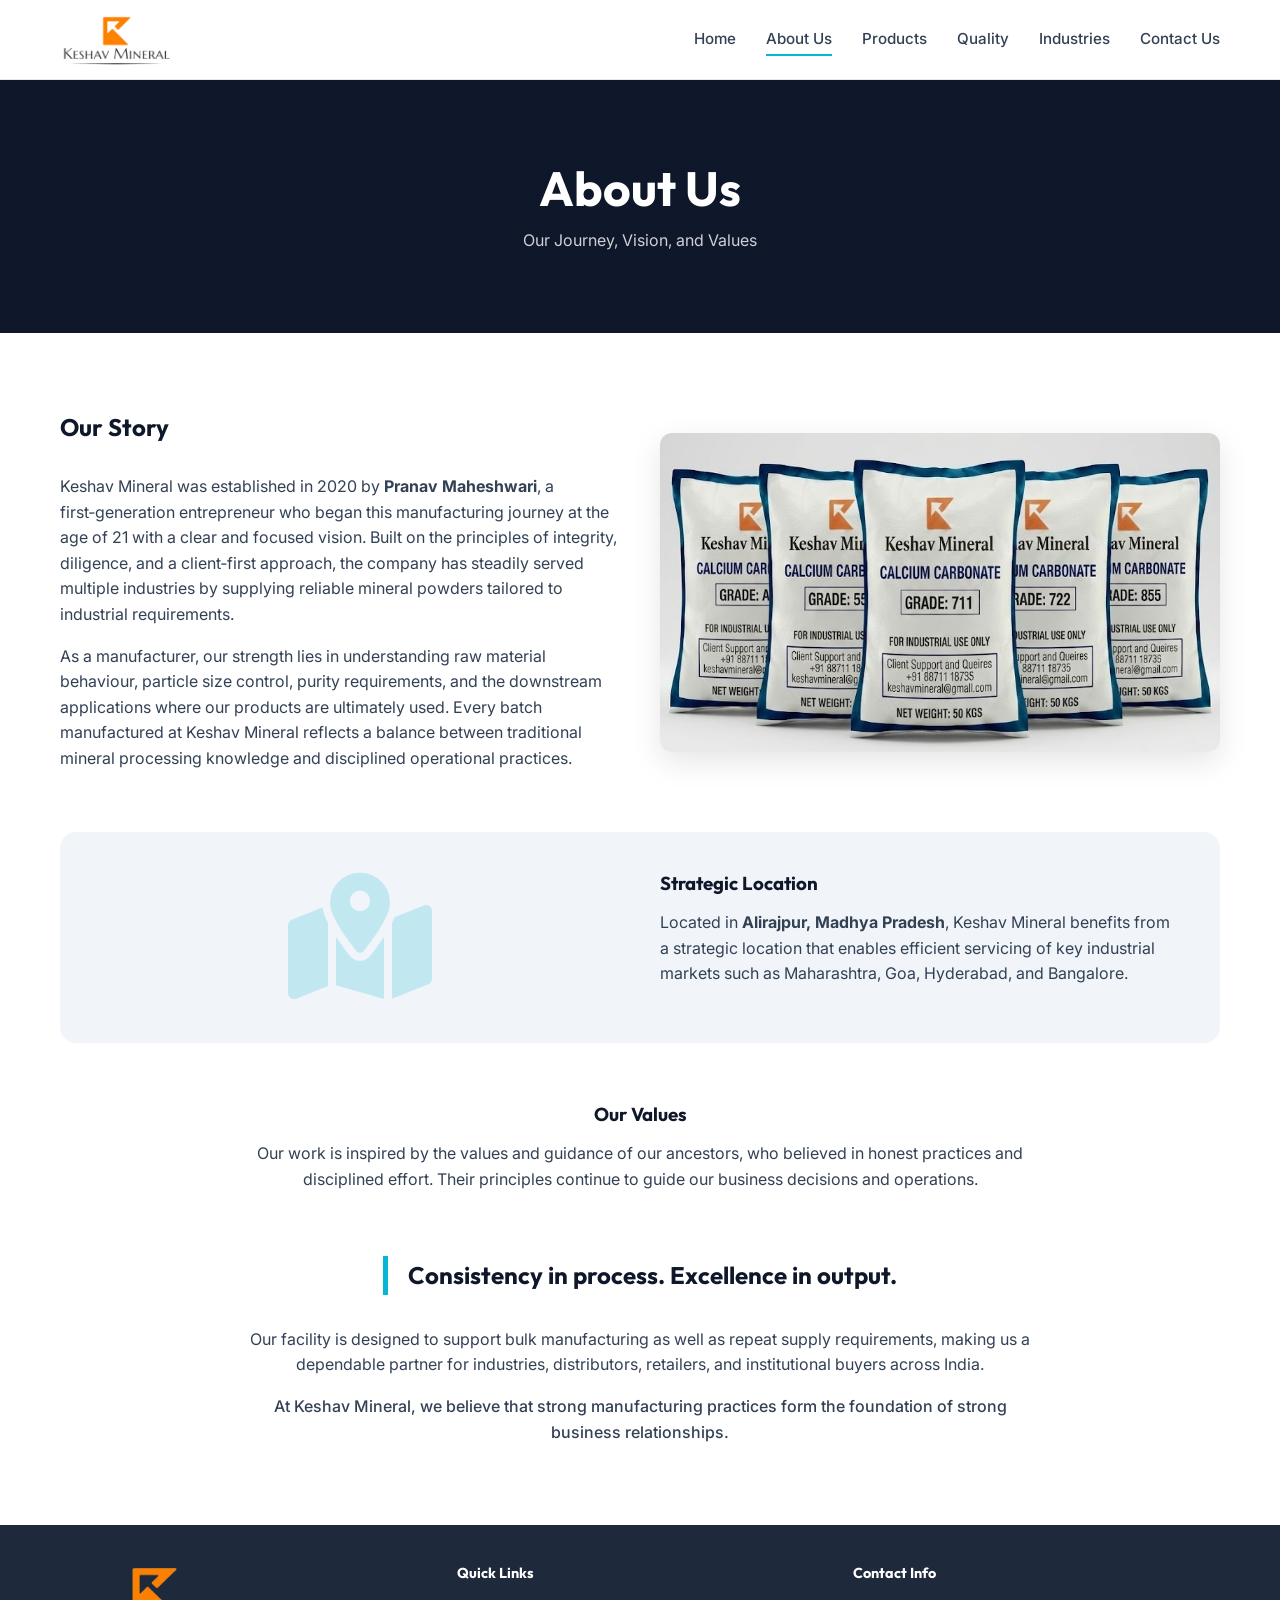
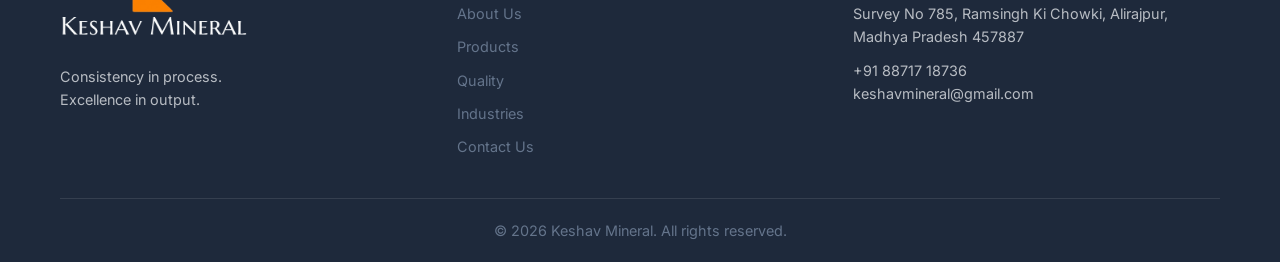
==== about.html @ 10a46cb6 "feat: Create initial Keshav Minerals website including core pages, styling, and basic scripting." ====
<!DOCTYPE html>
<html lang="en">

<head>
    <meta charset="UTF-8">
    <meta name="viewport" content="width=device-width, initial-scale=1.0">
    <link rel="icon" type="image/png" href="assets/favicon.png">
    <title>About Us - Keshav Mineral</title>
    <meta name="description"
        content="Keshav Mineral, founded in 2020 by Pranav Maheshwari, supplies reliable mineral powders. Consistency in process, excellence in output.">

    <!-- Google Fonts -->
    <link rel="preconnect" href="https://fonts.googleapis.com">
    <link rel="preconnect" href="https://fonts.gstatic.com" crossorigin>
    <link href="https://fonts.googleapis.com/css2?family=Inter:wght@400;500;600&family=Outfit:wght@500;700&display=swap"
        rel="stylesheet">

    <!-- FontAwesome -->
    <link rel="stylesheet" href="https://cdnjs.cloudflare.com/ajax/libs/font-awesome/6.4.0/css/all.min.css">

    <!-- Custom CSS -->
    <link rel="stylesheet" href="style.css">
</head>

<body>

    <!-- Header -->
    <header>
        <div class="container">
            <a href="index.html" class="logo">
                <img src="assets/logo_transparent.png" alt="Keshav Mineral">
            </a>
            <div class="mobile-toggle">
                <i class="fa-solid fa-bars"></i>
            </div>
            <nav class="nav-links">
                <a href="index.html">Home</a>
                <a href="about.html" class="active">About Us</a>
                <a href="products.html">Products</a>
                <a href="quality.html">Quality</a>
                <a href="industries.html">Industries</a>
                <a href="contact.html">Contact Us</a>
            </nav>
        </div>
    </header>

    <!-- Page Header -->
    <section class="page-header">
        <div class="container">
            <h1>About Us</h1>
            <p style="color: rgba(255,255,255,0.8); margin-top: 10px;">Our Journey, Vision, and Values</p>
        </div>
    </section>

    <!-- Main Content -->
    <section class="section">
        <div class="container">
            <div style="display: flex; flex-direction: column; gap: 60px;">

                <!-- About Company -->
                <div style="display: grid; grid-template-columns: 1fr 1fr; gap: 40px; align-items: center;">
                    <div>
                        <h2 class="mb-2">Our Story</h2>
                        <p class="mb-1">Keshav Mineral was established in 2020 by <strong>Pranav Maheshwari</strong>, a
                            first‑generation entrepreneur who began this manufacturing journey at the age of 21 with a
                            clear and focused vision. Built on the principles of integrity, diligence, and a
                            client‑first approach, the company has steadily served multiple industries by supplying
                            reliable mineral powders tailored to industrial requirements.</p>
                        <p>As a manufacturer, our strength lies in understanding raw material behaviour, particle size
                            control, purity requirements, and the downstream applications where our products are
                            ultimately used. Every batch manufactured at Keshav Mineral reflects a balance between
                            traditional mineral processing knowledge and disciplined operational practices.</p>
                    </div>
                    <div>
                        <img src="assets/stakedcrop.jpg" alt="Keshav Mineral Facility"
                            style="border-radius: 12px; box-shadow: 0 10px 30px rgba(0,0,0,0.1);">
                    </div>
                </div>

                <!-- Strategic Location -->
                <div class="mini-about" style="padding: 40px; border-radius: 16px;">
                    <div style="display: grid; grid-template-columns: 1fr 1fr; gap: 40px; align-items: center;">
                        <div style="order: 2;">
                            <!-- Image on right usually, but let's swap for visual interest if needed, sticking to left for text flow -->
                            <h3>Strategic Location</h3>
                            <p class="mb-1">Located in <strong>Alirajpur, Madhya Pradesh</strong>, Keshav Mineral
                                benefits from a strategic location that enables efficient servicing of key industrial
                                markets such as Maharashtra, Goa, Hyderabad, and Bangalore.</p>
                        </div>
                        <div style="order: 1; text-align: center;">
                            <i class="fa-solid fa-map-location-dot"
                                style="font-size: 8rem; color: var(--accent); opacity: 0.2;"></i>
                        </div>
                    </div>
                </div>

                <!-- Principles -->
                <div class="text-center" style="max-width: 800px; margin: 0 auto;">
                    <h3>Our Values</h3>
                    <p class="mb-2">Our work is inspired by the values and guidance of our ancestors, who believed in
                        honest practices and disciplined effort. Their principles continue to guide our business
                        decisions and operations.</p>
                    <div class="highlight-line" style="display: inline-block;">
                        Consistency in process. Excellence in output.
                    </div>
                    <p class="mb-1" style="margin-top: 2rem; max-width: 800px; margin-left: auto; margin-right: auto;">
                        Our facility is designed to support bulk manufacturing as well as repeat supply requirements,
                        making us a dependable partner for industries, distributors, retailers, and institutional buyers
                        across India.</p>
                    <p style="font-weight: 500;">At Keshav Mineral, we believe that strong manufacturing practices form
                        the foundation of strong business relationships.</p>
                </div>

            </div>
        </div>
    </section>

    <!-- Footer -->
    <footer>
        <div class="container">
            <div class="footer-content">
                <div class="footer-col">
                    <a href="index.html" class="logo" style="margin-bottom: 20px;">
                        <img src="assets/logo_footer_final.png" alt="Keshav Mineral">
                    </a>
                    <p style="opacity: 0.7;">Consistency in process.<br>Excellence in output.</p>
                </div>
                <div class="footer-col footer-links">
                    <h4>Quick Links</h4>
                    <a href="about.html">About Us</a>
                    <a href="products.html">Products</a>
                    <a href="quality.html">Quality</a>
                    <a href="industries.html">Industries</a>
                    <a href="contact.html">Contact Us</a>
                </div>
                <div class="footer-col">
                    <h4>Contact Info</h4>
                    <p style="opacity: 0.7; margin-bottom: 10px;">Survey No 785, Ramsingh Ki Chowki,
                        Alirajpur,<br>Madhya
                        Pradesh
                        457887</p>
                    <p style="opacity: 0.7;">+91 88717 18736</p>
                    <p style="opacity: 0.7;">keshavmineral@gmail.com</p>
                </div>
            </div>
            <div class="footer-bottom">
                <p>&copy; 2026 Keshav Mineral. All rights reserved.</p>
            </div>
        </div>
    </footer>

    <script src="script.js"></script>
</body>

</html>
---- style.css ----
/* Global Review & Reset */
:root {
    /* Color Palette */
    --primary: #0f172a;
    /* Slate 900 */
    --primary-light: #1e293b;
    /* Slate 800 */
    --accent: #06b6d4;
    /* Cyan 500 */
    --accent-glow: rgba(6, 182, 212, 0.5);
    --text-main: #334155;
    /* Slate 700 */
    --text-light: #64748b;
    /* Slate 500 */
    --text-white: #f8fafc;
    --bg-body: #ffffff;
    --bg-light: #f1f5f9;
    /* Slate 100 */
    --bg-glass: rgba(255, 255, 255, 0.7);
    --border-color: #e2e8f0;

    /* Typography */
    --font-heading: 'Outfit', sans-serif;
    --font-body: 'Inter', sans-serif;

    /* Spacing */
    --container-width: 1200px;
    --header-height: 80px;

    /* Transitions */
    --transition-fast: 0.3s ease;
}

* {
    margin: 0;
    padding: 0;
    box-sizing: border-box;
}

html {
    scroll-behavior: smooth;
}

body {
    font-family: var(--font-body);
    color: var(--text-main);
    background-color: var(--bg-body);
    line-height: 1.6;
    overflow-x: hidden;
}

h1,
h2,
h3,
h4,
h5,
h6 {
    font-family: var(--font-heading);
    color: var(--primary);
    line-height: 1.2;
    margin-bottom: 1rem;
}

img {
    max-width: 100%;
    display: block;
}

a {
    text-decoration: none;
    color: inherit;
    transition: var(--transition-fast);
}

ul {
    list-style: none;
}

/* Utilities */
.container {
    max-width: var(--container-width);
    margin: 0 auto;
    padding: 0 20px;
}

.section {
    padding: 80px 0;
}

.text-center {
    text-align: center;
}

.text-accent {
    color: var(--accent);
}

.text-white {
    color: var(--text-white);
}

.mb-1 {
    margin-bottom: 1rem;
}

.mb-2 {
    margin-bottom: 2rem;
}

.mb-4 {
    margin-bottom: 4rem;
}

/* Buttons */
.btn {
    display: inline-block;
    padding: 12px 30px;
    border-radius: 50px;
    font-weight: 600;
    font-family: var(--font-heading);
    letter-spacing: 0.5px;
    text-transform: uppercase;
    font-size: 0.9rem;
    cursor: pointer;
    transition: all 0.3s cubic-bezier(0.4, 0, 0.2, 1);
    border: 2px solid transparent;
}

.btn-primary {
    background: var(--primary);
    color: var(--text-white);
    box-shadow: 0 4px 14px 0 rgba(15, 23, 42, 0.39);
}

.btn-primary:hover {
    background: var(--accent);
    box-shadow: 0 6px 20px rgba(6, 182, 212, 0.23);
    transform: translateY(-2px);
    border-color: var(--accent);
}

.btn-secondary {
    background: transparent;
    color: var(--primary);
    border: 2px solid var(--primary);
}

.btn-secondary:hover {
    background: var(--primary);
    color: var(--text-white);
}

/* Header & Nav */
header {
    height: var(--header-height);
    background: rgba(255, 255, 255, 0.9);
    backdrop-filter: blur(10px);
    border-bottom: 1px solid var(--border-color);
    position: fixed;
    top: 0;
    width: 100%;
    z-index: 1000;
    display: flex;
    align-items: center;
}

header .container {
    display: flex;
    justify-content: space-between;
    align-items: center;
    width: 100%;
}

.logo {
    font-family: var(--font-heading);
    font-size: 1.5rem;
    font-weight: 700;
    color: var(--primary);
    display: flex;
    align-items: center;
    gap: 10px;
}

.logo img {
    height: 50px;
    width: auto;
}

.logo span {
    color: var(--accent);
}

.nav-links {
    display: flex;
    gap: 30px;
}

.nav-links a {
    font-weight: 500;
    font-size: 0.95rem;
    position: relative;
}

.nav-links a::after {
    content: '';
    position: absolute;
    width: 0;
    height: 2px;
    bottom: -4px;
    left: 0;
    background-color: var(--accent);
    transition: var(--transition-fast);
}

.nav-links a:hover {
    color: var(--accent);
}

.nav-links a:hover::after,
.nav-links a.active::after {
    width: 100%;
}

.mobile-toggle {
    display: none;
    font-size: 1.5rem;
    cursor: pointer;
}

/* Hero Section */
.hero {
    padding-top: var(--header-height);
    min-height: 100vh;
    background: linear-gradient(135deg, #f8fafc 0%, #fff 100%);
    display: flex;
    align-items: center;
    position: relative;
    overflow: hidden;
}

.hero::before {
    content: '';
    position: absolute;
    top: -20%;
    right: -10%;
    width: 600px;
    height: 600px;
    background: radial-gradient(circle, var(--accent-glow) 0%, rgba(255, 255, 255, 0) 70%);
    border-radius: 50%;
    z-index: 0;
    opacity: 0.6;
}

.hero-container {
    display: grid;
    grid-template-columns: 1fr 1fr;
    gap: 60px;
    align-items: center;
    position: relative;
    z-index: 1;
    width: 100%;
}

.hero-content {
    max-width: 100%;
}

.hero h1 {
    font-size: 3.5rem;
    margin-bottom: 1.5rem;
    letter-spacing: -1px;
    line-height: 1.1;
}

.hero p {
    font-size: 1.25rem;
    color: var(--text-light);
    margin-bottom: 2.5rem;
    max-width: 90%;
}

.hero-buttons {
    display: flex;
    gap: 20px;
    flex-wrap: wrap;
}

.hero-image {
    position: relative;
    width: 100%;
    height: auto;
    z-index: 1;
    display: block;
    /* Ensure it's displayed */
}

.hero-image img {
    width: 100%;
    height: auto;
    display: block;
    border-radius: 20px;
    box-shadow: 0 20px 40px rgba(0, 0, 0, 0.1);
}

.hero-image:hover img {
    transform: translateY(-5px);
}

/* Mini About */
.mini-about {
    background: var(--bg-light);
}

.highlight-line {
    font-family: var(--font-heading);
    font-size: 1.5rem;
    color: var(--primary);
    font-weight: 700;
    border-left: 5px solid var(--accent);
    padding-left: 20px;
    margin-top: 2rem;
}

/* Cards (Products & Industries) */
.card-grid {
    display: grid;
    grid-template-columns: repeat(auto-fit, minmax(300px, 1fr));
    gap: 30px;
    margin-top: 40px;
}

.card {
    background: white;
    border-radius: 16px;
    overflow: hidden;
    box-shadow: 0 10px 30px rgba(0, 0, 0, 0.05);
    transition: var(--transition-fast);
    border: 1px solid var(--border-color);
}

.card:hover {
    transform: translateY(-10px);
    box-shadow: 0 20px 40px rgba(0, 0, 0, 0.1);
    border-color: var(--accent);
}

.card-image {
    height: 250px;
    overflow: hidden;
}

.card-image img {
    width: 100%;
    height: 100%;
    object-fit: cover;
    transition: transform 0.5s ease;
}

.card:hover .card-image img {
    transform: scale(1.05);
}

.card-content {
    padding: 30px;
}

.card-title {
    font-size: 1.5rem;
    margin-bottom: 1rem;
    color: var(--primary);
}

.card-text {
    color: var(--text-light);
    margin-bottom: 1.5rem;
}

/* Features/Why Us */
.features-grid {
    display: grid;
    grid-template-columns: repeat(auto-fit, minmax(250px, 1fr));
    gap: 30px;
}

.feature-item {
    padding: 30px;
    background: white;
    border-radius: 12px;
    text-align: center;
    border: 1px solid var(--border-color);
    transition: var(--transition-fast);
}

.feature-item:hover {
    border-color: var(--accent);
    background: linear-gradient(180deg, white 0%, #f0f9ff 100%);
}

.feature-icon {
    font-size: 2.5rem;
    color: var(--accent);
    margin-bottom: 15px;
}

/* Contact Strip */
.contact-strip {
    background: var(--primary);
    color: white;
    padding: 60px 0;
    position: relative;
    overflow: hidden;
}

.contact-strip::after {
    content: '';
    position: absolute;
    top: 0;
    right: 0;
    width: 300px;
    height: 100%;
    background: linear-gradient(90deg, transparent, rgba(255, 255, 255, 0.05));
    transform: skewX(-20deg);
}

.contact-strip h2 {
    color: white;
}

/* Footer */
footer {
    background: var(--primary-light);
    color: var(--text-white);
    padding: 40px 0 20px;
    font-size: 0.9rem;
}

.footer-col .logo img {
    height: 80px;
    width: auto;
    filter: none;
}

.footer-content {
    display: grid;
    grid-template-columns: repeat(auto-fit, minmax(200px, 1fr));
    gap: 30px;
    margin-bottom: 30px;
}

.footer-col h4 {
    color: white;
    margin-bottom: 20px;
}

.footer-links a {
    display: block;
    color: var(--text-light);
    margin-bottom: 10px;
}

.footer-links a:hover {
    color: var(--accent);
    padding-left: 5px;
}

.footer-bottom {
    text-align: center;
    padding-top: 20px;
    border-top: 1px solid rgba(255, 255, 255, 0.1);
    color: var(--text-light);
}

/* Page Specific Header (For non-home pages) */
.page-header {
    margin-top: var(--header-height);
    background: var(--primary);
    color: white;
    padding: 80px 0;
    text-align: center;
    background-image: linear-gradient(rgba(15, 23, 42, 0.9), rgba(15, 23, 42, 0.9));
    background-size: cover;
    background-position: center;
}

.page-header h1 {
    color: white;
    font-size: 3rem;
    margin: 0;
}

.industries-grid {
    display: grid;
    grid-template-columns: repeat(3, 1fr);
    gap: 30px;
    margin-top: 40px;
}

.quality-grid {
    display: grid;
    grid-template-columns: repeat(4, 1fr);
    gap: 30px;
    margin-top: 40px;
}

/* Responsive */
@media (max-width: 992px) {
    .hero-container {
        grid-template-columns: 1fr;
        text-align: center;
        gap: 40px;
    }

    .hero-image {
        display: block;
        /* Show image on tablet/mobile but stacked */
        max-width: 80%;
        margin: 0 auto;
    }

    .hero-image img {
        transform: none;
        /* Remove 3D effect on small screens */
    }

    .hero-content {
        margin: 0 auto;
    }

    .hero p {
        margin-left: auto;
        margin-right: auto;
    }

    .hero-buttons {
        justify-content: center;
    }

    .industries-grid {
        grid-template-columns: repeat(2, 1fr);
    }

    .quality-grid {
        grid-template-columns: repeat(2, 1fr);
    }
}

@media (max-width: 768px) {
    .nav-links {
        display: none;
        position: absolute;
        top: var(--header-height);
        left: 0;
        width: 100%;
        background: white;
        flex-direction: column;
        padding: 20px;
        box-shadow: 0 10px 20px rgba(0, 0, 0, 0.1);
    }

    .nav-links.active {
        display: flex;
    }

    .mobile-toggle {
        display: block;
    }

    .hero h1 {
        font-size: 2.5rem;
    }

    .industries-grid {
        grid-template-columns: 1fr;
    }

    .quality-grid {
        grid-template-columns: 1fr;
    }
}

/* Forms */
.form-group {
    margin-bottom: 20px;
}

.form-control {
    width: 100%;
    padding: 15px;
    border: 1px solid var(--border-color);
    border-radius: 8px;
    font-family: var(--font-body);
    font-size: 1rem;
    transition: var(--transition-fast);
}

.form-control:focus {
    outline: none;
    border-color: var(--accent);
    box-shadow: 0 0 0 3px rgba(6, 182, 212, 0.1);
}

label {
    display: block;
    margin-bottom: 8px;
    font-weight: 500;
}
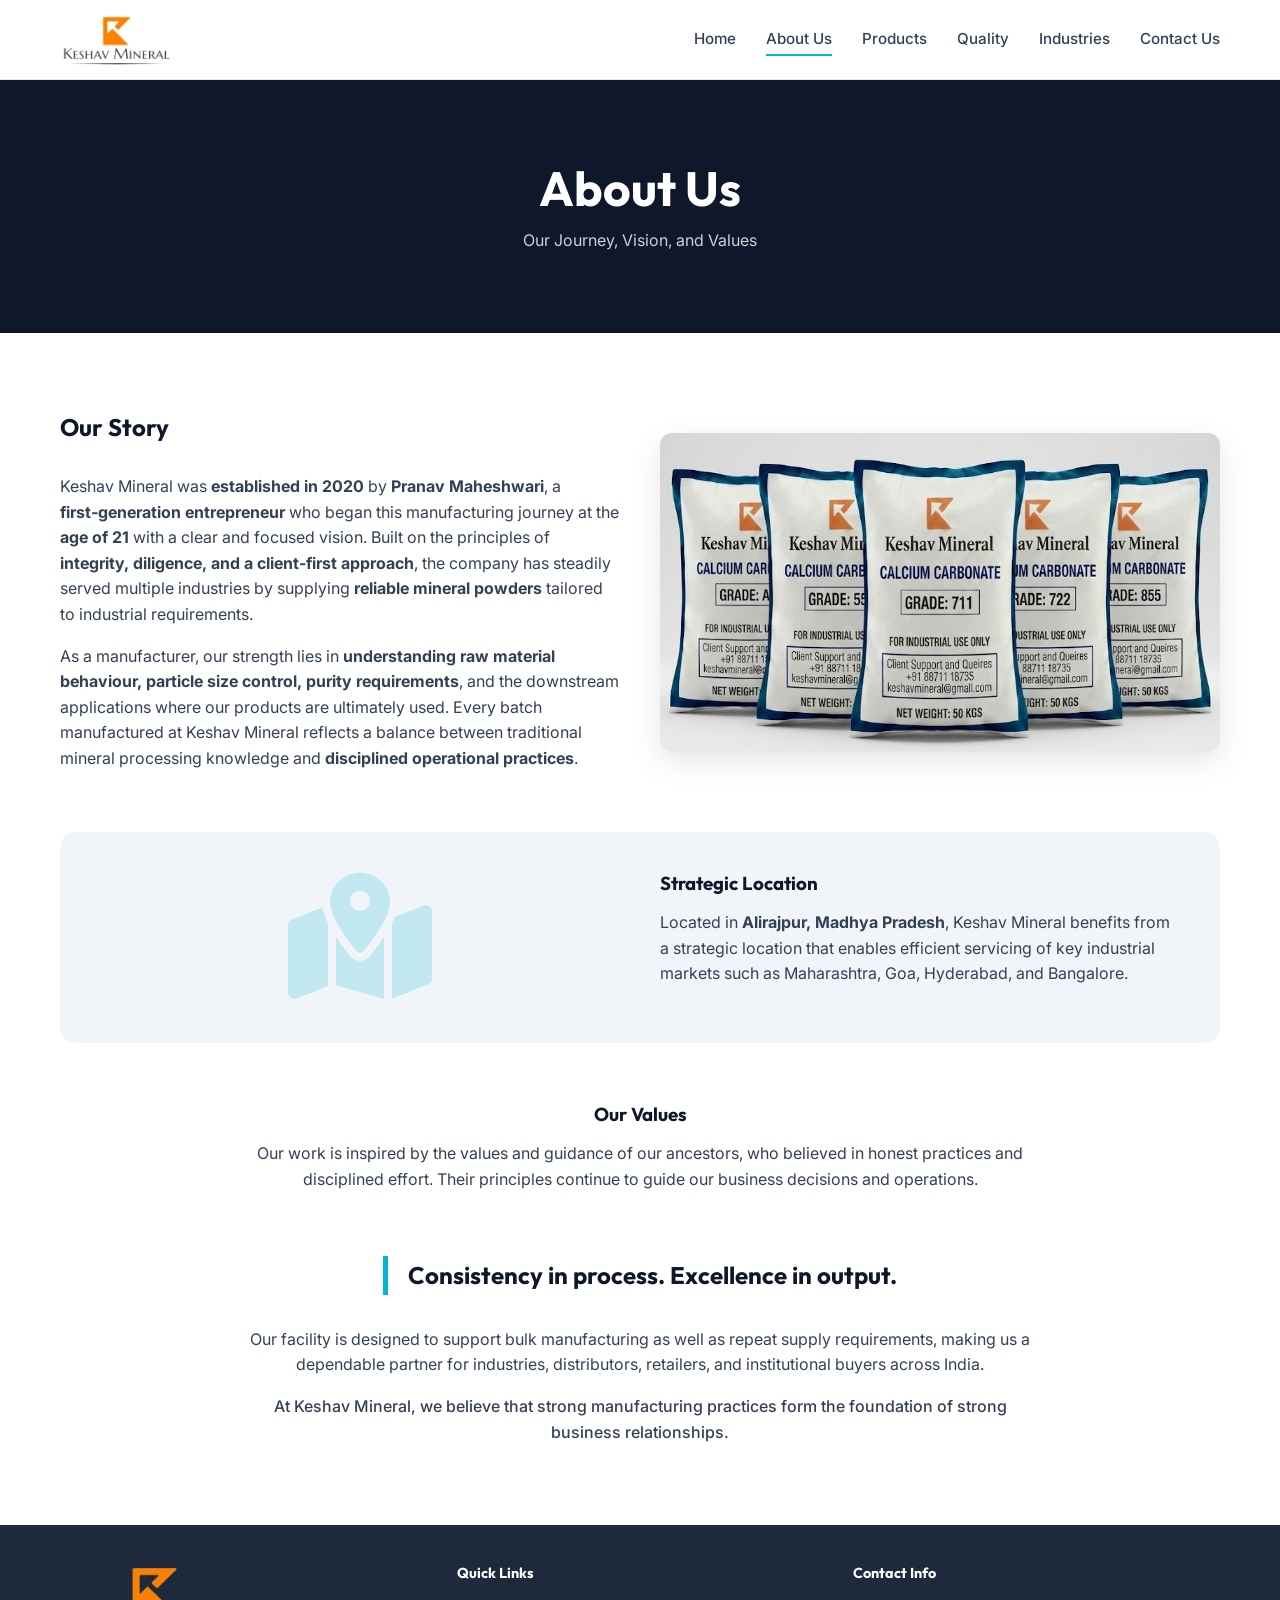
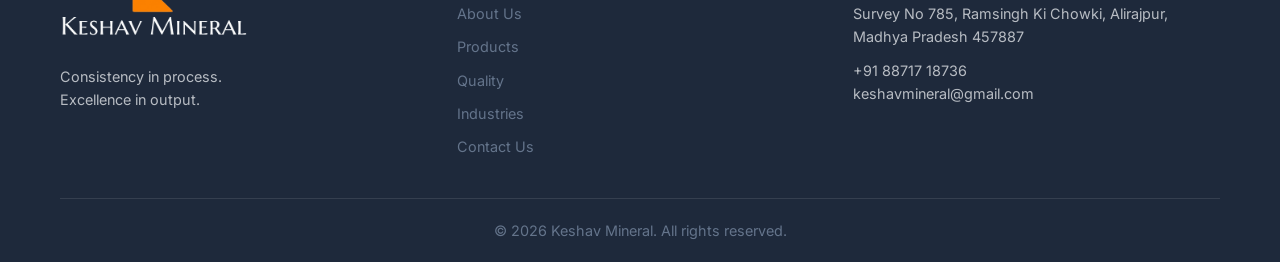
==== commit 4057ed56: "Update SEO tags and hero text" ====
--- a/about.html
+++ b/about.html
@@ -6,8 +6,7 @@
     <meta name="viewport" content="width=device-width, initial-scale=1.0">
     <link rel="icon" type="image/png" href="assets/favicon.png">
     <title>About Us - Keshav Mineral</title>
-    <meta name="description"
-        content="Keshav Mineral, founded in 2020 by Pranav Maheshwari, supplies reliable mineral powders. Consistency in process, excellence in output.">
+    <meta name="description" content="Discover Keshav Mineral: A trusted Calcium carbonate, Dolomite powder & Rangoli powder manufacturer in Madhya Pradesh since 2020, serving all over India.">
 
     <!-- Google Fonts -->
     <link rel="preconnect" href="https://fonts.googleapis.com">
@@ -61,15 +60,22 @@
                 <div style="display: grid; grid-template-columns: 1fr 1fr; gap: 40px; align-items: center;">
                     <div>
                         <h2 class="mb-2">Our Story</h2>
-                        <p class="mb-1">Keshav Mineral was established in 2020 by <strong>Pranav Maheshwari</strong>, a
-                            first‑generation entrepreneur who began this manufacturing journey at the age of 21 with a
-                            clear and focused vision. Built on the principles of integrity, diligence, and a
-                            client‑first approach, the company has steadily served multiple industries by supplying
-                            reliable mineral powders tailored to industrial requirements.</p>
-                        <p>As a manufacturer, our strength lies in understanding raw material behaviour, particle size
-                            control, purity requirements, and the downstream applications where our products are
+                        <p class="mb-1">Keshav Mineral was <strong>established in 2020</strong> by <strong>Pranav
+                                Maheshwari</strong>, a
+                            <strong>first‑generation entrepreneur</strong> who began this manufacturing journey at the
+                            <strong>age of 21</strong> with a
+                            clear and focused vision. Built on the principles of <strong>integrity, diligence, and a
+                                client‑first approach</strong>, the company has steadily served multiple industries by
+                            supplying
+                            <strong>reliable mineral powders</strong> tailored to industrial requirements.
+                        </p>
+                        <p>As a manufacturer, our strength lies in <strong>understanding raw material behaviour,
+                                particle size
+                                control, purity requirements</strong>, and the downstream applications where our
+                            products are
                             ultimately used. Every batch manufactured at Keshav Mineral reflects a balance between
-                            traditional mineral processing knowledge and disciplined operational practices.</p>
+                            traditional mineral processing knowledge and <strong>disciplined operational
+                                practices</strong>.</p>
                     </div>
                     <div>
                         <img src="assets/stakedcrop.jpg" alt="Keshav Mineral Facility"
